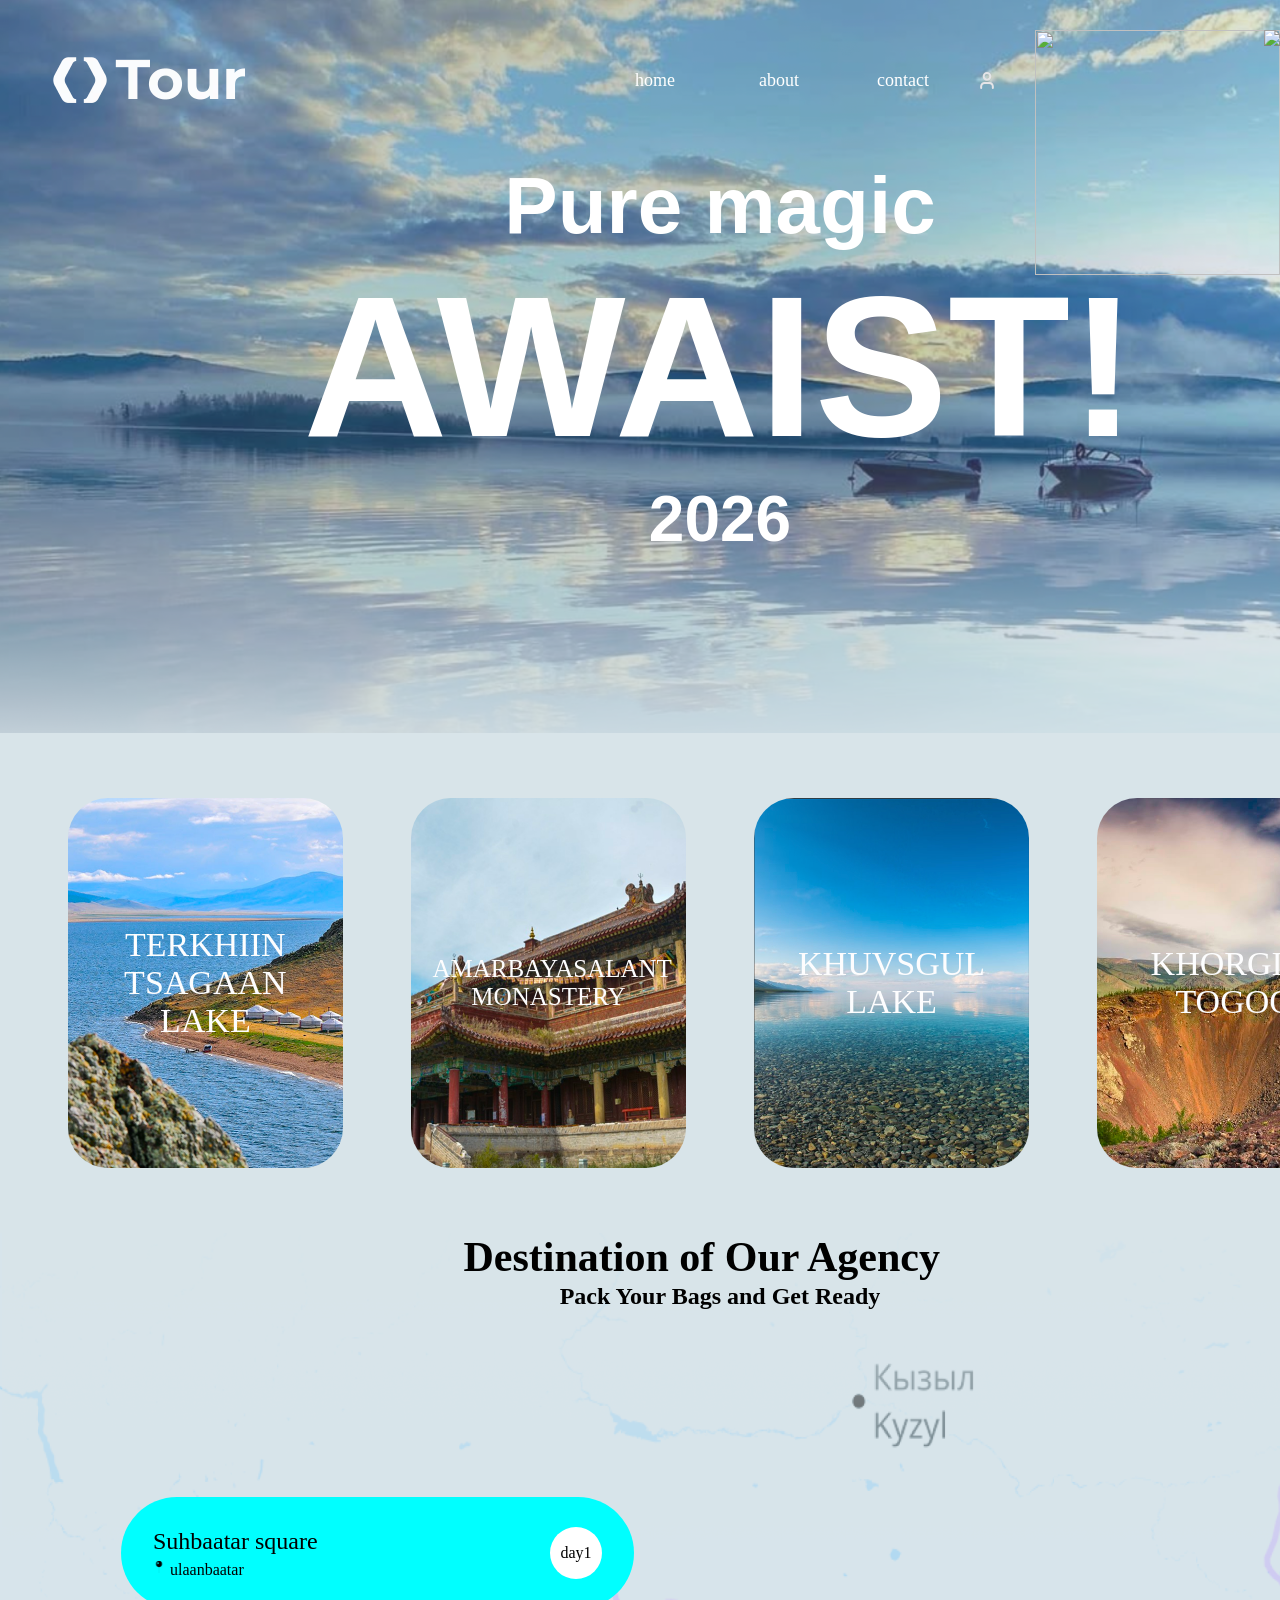
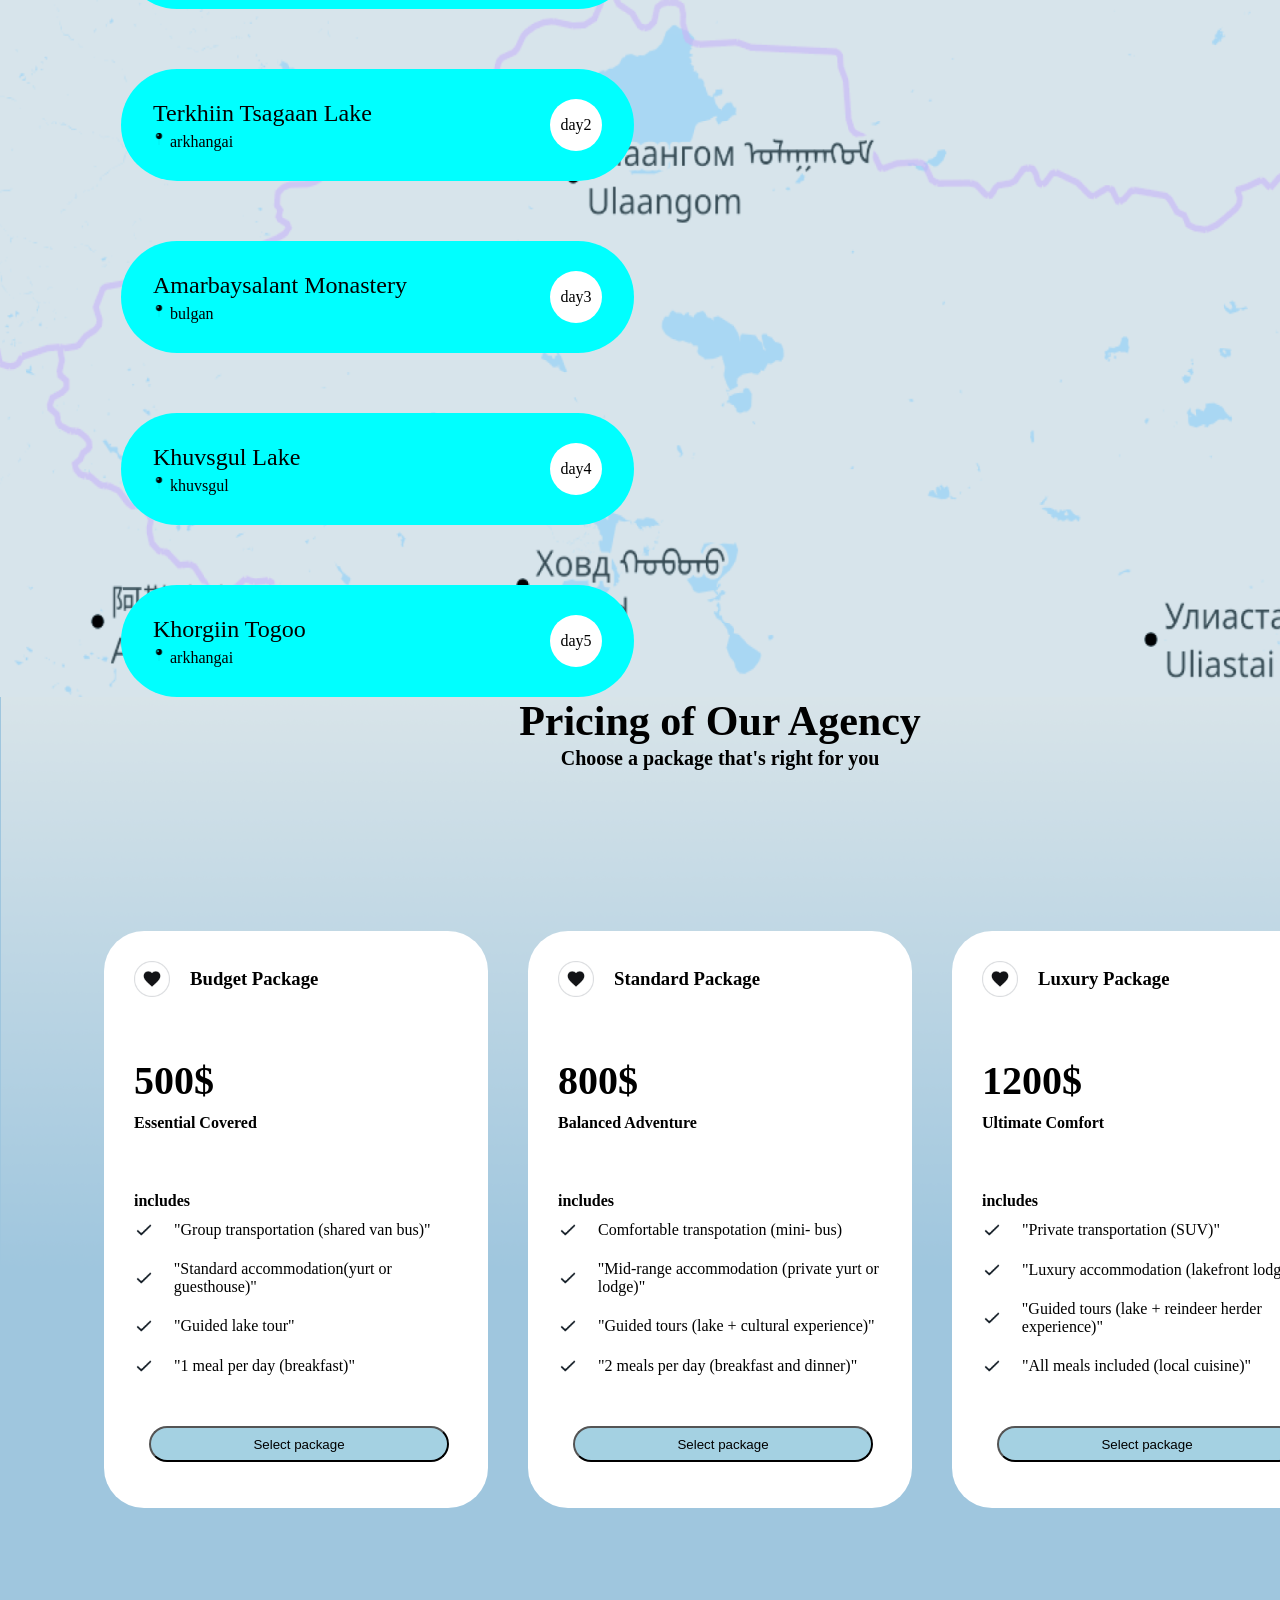
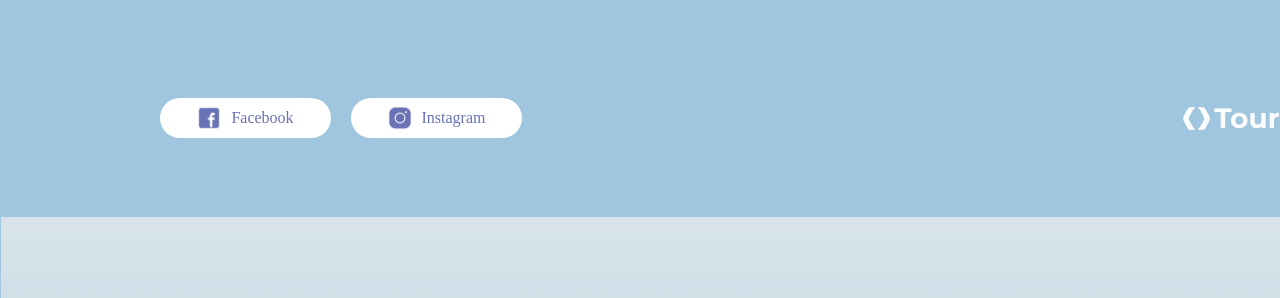
==== pinetour.html @ 8bbb851c "nemsen faluu 4.28" ====
<!DOCTYPE html>
<html lang="en">
<head>
    <meta charset="UTF-8">
    <meta name="viewport" content="width=device-width, initial-scale=1.0">
    <title>pinetour</title>
    <link rel="stylesheet" href="pinetour.css">
</head>
<body>
    <section class="header">
        <div class="content">
            <img src="zurag/pinetour-logo.webp" alt="pineTour Logo">
            <div class="text">
                <span class="child">home</span>
                <span class="child">about</span>
                <span class="child">contact</span>
                <img src="zurag/header-user.svg" alt="header-user">
            </div>
            <div class="useg">En</div>
            </div>
            <div class="center">
                <h3 class="pure">Pure magic</h3>
                <h1 class="awaist">AWAIST!</h1>
                <h4 class="da">2026</h4>
            </div>
        </div>
    </section>
    <section>
        <div class="cart-image">
            <div class="cart" id="cart1">
                <h3 class="ter">TERKHIIN TSAGAAN LAKE</h3>
            </div>
            <div class="cart" id="cart2">
                <h3 class="ter1">AMARBAYASALANT MONASTERY</h3>
            </div>
            <div class="cart" id="cart3">
                <h3 class="ter">KHUVSGUL LAKE</h3>
            </div>
            <div class="cart" id="cart4">
                <h3 class="ter">KHORGIIN TOGOO</h3>
            </div>
        </div>
    </section>
    <section class="map">
        <div class="road">
            <h3 class="title">Destination of Our Agency</h3>
            <h5 class="subtitle">Pack Your Bags and Get Ready</h5>
        </div>
        <div class="gazar">
            <div id="bairshil-name">
                 <div class="name">
                    <span class="aimag">Suhbaatar square</span>
                    <div class="hayg">
                        <img src="zurag2/Icon Container 2.png" class="icon-container">
                        <p>ulaanbaatar</p>
                    </div>
                </div>
                <div class="day">day1</div>
                <img src="zurag2/Frame.png" class="Frame">
            </div>
        </div>
            <div class="gazar">
                <div id="bairshil-name">
                    <div class="name">
                        <span class="aimag">Terkhiin Tsagaan Lake</span>
                        <div class="hayg">
                            <img src="zurag2/Icon Container 2.png" class="icon-container">
                            <p>arkhangai</p>
                        </div>
                    </div>
                    <div class="day">day2</div>
                    <img src="zurag2/Frame1.png" class="Frame1">
                </div>
             </div>
            <div class="gazar">
                <div id="bairshil-name">
                    <div class="name">
                        <span class="aimag">Amarbaysalant Monastery</span>
                        <div class="hayg">
                            <img src="zurag2/Icon Container 2.png" class="icon-container">
                            <p>bulgan</p>
                            </div>
                        </div>
                        <div class="day">day3</div>
                        <img src="zurag2/Frame4.png" class="Frame4">
                    </div>
                </div>
            <div class="gazar">
                <div id="bairshil-name">
                    <div class="name">
                        <span class="aimag">Khuvsgul Lake</span>
                        <div class="hayg">
                            <img src="zurag2/Icon Container 2.png" class="icon-container">
                             <p>khuvsgul</p>
                            </div>
                        </div>
                        <div class="day">day4</div>
                        <img src="zurag2/Frame2.png" class="Frame2">
                    </div>
                </div>
            <div class="gazar">
                <div id="bairshil-name">
                    <div class="name">
                        <span class="aimag">Khorgiin Togoo</span>
                        <div class="hayg">
                            <img src="zurag2/Icon Container 2.png" class="icon-container">
                            <p>arkhangai</p>
                            </div>
                        </div>
                    <div class="day">day5</div>
                    <img src="zurag2/Frame 3.png" class="Frame3">
                </div>
            </div>
    </section> 
    <section>
        <div class="pricing">
            <div class="une">
                <h2 class="une-gazar">Pricing of Our Agency</h2>
                <h5 class="une-map">Choose a package that's right for you</h5>
            </div>
            <div class="pricing-card">
            <div class="sell">
                <div class="budget">
                    <img src="zurag3/IconButton 1.png" class="IconButton">
                    <h3>Budget Package</h3>
                </div>
                <div class="dollar">
                    <h3 class="dollar1">500$</h3>
                    <h6 class="dollar2">Essential Covered</h6>
                </div>
                <div class="jagsaalt">
                    <h4>includes</h4>
                    <ul class="includes">
                        <li class="includes1"> <img src="zurag3/check.png" class="check">
                             "Group transportation (shared van bus)" 
                        <li class="includes1"> <img src="zurag3/check.png" class="check">
                             "Standard accommodation(yurt or guesthouse)"</li>
                        <li class="includes1"><img src="zurag3/check.png" class="check"> 
                            "Guided lake tour" </li>
                        <li class="includes1">  <img src="zurag3/check.png" class="check">
                             "1 meal per day (breakfast)"   </li>
                        </li>
                    </ul>
                </div>
                <button class="button">Select package</button>
            </div>
            <div class="sell">
                 <div class="budget">
                    <img src="zurag3/IconButton 1.png" class="IconButton">
                    <h3>Standard Package</h3>
                </div>
                <div class="dollar">
                    <h3 class="dollar1">800$</h3>
                    <h6 class="dollar2">Balanced Adventure</h6>
                </div>
                <div class="jagsaalt">
                    <h4>includes</h4>
                    <ul class="includes">
                        <li class="includes1">
                            <img src="zurag3/check.png" class="check">
                             Comfortable transpotation (mini- bus) 
                        <li class="includes1"> <img src="zurag3/check.png" class="check"> 
                            "Mid-range accommodation (private yurt or lodge)"</li>
                        <li class="includes1"> <img src="zurag3/check.png" class="check">
                             "Guided tours (lake + cultural experience)"</li>
                        <li class="includes1"> <img src="zurag3/check.png" class="check">
                             "2 meals per day (breakfast and dinner)"   </li> 
                           
                        </li>
                    </ul>
                </div>
                <button class="button">Select package</button>
            </div>
            <div class="sell">
                 <div class="budget">
                    <img src="zurag3/IconButton 1.png" class="IconButton">
                    <h3>Luxury Package</h3>
                </div>
                <div class="dollar">
                    <h3 class="dollar1">1200$</h3>
                    <h6 class="dollar2">Ultimate Comfort</h6>
                </div>
                <div class="jagsaalt">
                    <h4>includes</h4>
                    <ul class="includes">
                        <li class="includes1"><img src="zurag3/check.png" class="check">
                             "Private transportation (SUV)" 
                        <li class="includes1"> <img src="zurag3/check.png" class="check"> 
                            "Luxury accommodation (lakefront lodge)"
                        <li class="includes1"> <img src="zurag3/check.png" class="check">
                             "Guided tours (lake + reindeer herder experience)" </li>
                        <li class="includes1"> <img src="zurag3/check.png" class="check">
                             "All meals included (local cuisine)"  
                             
                        </li>
                    </ul>
                </div>
                <button class="button">Select package</button>
            </div>
        </div>
        <div class="footer">
            <div class="social">
            <img src="zurag3/Facebook Icon.png" class="Facebook">
            <span>Facebook</span></div>
             <div class="social">
            <img src="zurag3/Instagram Icon.png" class="Instagram">
            <span>Instagram</span>
        </div> <img src="zurag/pinetour-logo.webp" class="pinetour-logo">
        </div>  
     </div> 
    </section>
    </section>
</body>
</html>
---- pinetour.css ----
* {
  margin: 0;
  padding: 0;
  box-sizing: border-box;
}
.header {
  background-image: url(zurag/HeroImage.png);
  width: 1440px;
  height: 733px;
}
.content {
  display: flex;
  justify-content: space-between;
  align-items: center;
  padding: 45px;
}
.pinetour-logo {
  width: 101px;
  height: 35px;
}
.text {
  display: flex;
  gap: 24px;
}
.child {
  width: 100px;
  color: white;
  font-size: 18px;
  text-align: center;
}
.useg {
  width: 40px;
  height: 40px;
  font-size: 14px;
  border-radius: 40px;
  background-color: white;
  justify-content: center;
  align-items: center;
  display: flex;
}
.center {
  display: flex;
  justify-content: center;
  align-items: center;
  flex-direction: column;
}
.pure {
  font-size: 80px;
  color: white;
  font-family: Verdana, Geneva, Tahoma, sans-serif;
}
.awaist {
  font-size: 200px;
  color: white;
  font-family: Verdana, Geneva, Tahoma, sans-serif;
}
.da {
  font-size: 64px;
  color: white;
  font-family: Verdana, Geneva, Tahoma, sans-serif;
}
.cart-image {
  background-image: url(zurag/Location\ image.png);
  width: 1440px;
  height: 500px;
  display: flex;
  align-items: center;
  justify-content: space-evenly;
}
.cart {
  width: 275.49px;
  height: 370px;
  background-size: cover;
  border-radius: 40px;
  display: flex;
  align-items: center;
  justify-content: center;
}
.cart:hover {
  filter: brightness(0.5);
  box-shadow:
    -8px 8px 0 0 #29728b40,
    8px 8px 0 0 #29728b40;
}
#cart1 {
  background-image: url(zurag1/1.png);
}
#cart2 {
  background-image: url(zurag1/2.png);
}
#cart3 {
  background-image: url(zurag1/3.png);
}
#cart4 {
  background-image: url(zurag1/4.png);
}
.ter {
  width: 232px;
  font-size: 34px;
  color: #fdfdfe;
  font-weight: 400;
  text-align: center;
}
.ter1 {
  width: 232px;
  font-size: 25px;
  color: #fdfdfe;
  font-weight: 400;
  text-align: center;
}
.map {
  background-image: url(zurag/Roadmap\ image.png);
  width: 1440px;
}
.road {
  height: 204px;
  display: flex;
  flex-direction: column;
  align-items: center;
}
.title {
  font-size: 42px;
  width: 513px;
  height: 50px;
}
.subtitle {
  font-size: 24px;
}
.gazar {
  margin: 60px 121px 0;
}

#bairshil-name {
  width: 513px;
  height: 112px;
  border-radius: 120px;
  justify-content: space-between;
  border: 2px solid transparent;
  background-color: aqua;
  display: flex;
  align-items: center;
  padding: 30px;
}
#bairshil-name:hover {
  border: 2px solid bisque;
}
#bairshil-name:hover.Frame {
  display: block;
}

.Frame {
  position: absolute;
  right: 10px;
  top: 450px;
  display: none;
}
.Frame1 {
  position: absolute;
  right: 0px;
  top: 30px;
}
.Frame2 {
  position: absolute;
  right: 0%;
  top: 30px;
}
.Frame3 {
  position: absolute;
  right: 0%;
  top: 30px;
}
.Frame4 {
  width: 245px;
  height: 245px;
  position: absolute;
  right: 0%;
  top: 30px;
}
.name {
  display: flex;
  flex-direction: column;
  gap: 6px;
}
.aimag {
  font-size: 24px;
}
.hayg {
  display: flex;
  gap: 5px;
}
.icon-container {
  width: 12px;
  height: 12px;
}
.day {
  background-color: white;
  width: 52px;
  height: 52px;
  border-radius: 50px;
  display: flex;
  justify-content: center;
  align-items: center;
}

.span {
  width: 300px;
  font-size: 400px;
}
.pricing {
  background-image: url("zurag/Price&Footer image.png");
  width: 1440px;
}
.une {
  height: 204px;
  display: flex;
  flex-direction: column;
  align-items: center;
}
.une-gazar {
  font-size: 42px;
  height: 50px;
}
.une-map {
  font-size: 20px;
}
.pricing-card {
  display: flex;
  justify-content: center;
  gap: 40px;
  padding: 30px;
}
.sell {
  width: 384px;
  height: 577px;
  background-color: white;
  border-radius: 40px;
}
.sell:hover {
  box-shadow:
    -8px 8px 0 0 #29728b40,
    8px 8px 0 0 #29728b40;
}
.sell:hover .button {
  background-color: black;
  color: white;
}
.budget {
  display: flex;
  align-items: center;
  gap: 20px;
  padding: 30px;
}
.IconButton {
  width: 36px;
  height: 36px;
}
.dollar {
  display: flex;
  flex-direction: column;
  padding: 30px;
  gap: 10px;
}
.dollar1 {
  font-size: 40px;
}
.dollar2 {
  font-size: 16px;
}
.jagsaalt {
  display: flex;
  flex-direction: column;
  gap: 10px;
  padding: 30px;
}
.check {
  width: 20px;
  height: 20px;
}
.includes {
  display: flex;
  flex-direction: column;
  gap: 20px;
}
.includes1 {
  display: flex;
  align-items: center;
  column-gap: 20px;
}
.button {
  width: 300px;
  height: 36px;
  border-radius: 9999px;
  background-color: #a4d1e2;
  margin-left: 45px;
  margin-top: 20px;
}
.footer {
  padding: 160px;
  display: flex;
  align-items: center;
  column-gap: 20px;
}
.social {
  width: 171px;
  height: 40px;
  border-radius: 9999px;
  background-color: white;
  color: #6972b5;
  display: flex;
  align-items: center;
  justify-content: center;
  column-gap: 10px;
}
.Facebook {
  width: 24px;
  height: 24px;
}
.Instagram {
  width: 24px;
  height: 24px;
}
.pinetour-logo {
  width: 101px;
  height: 35px;
  margin-left: auto;
}
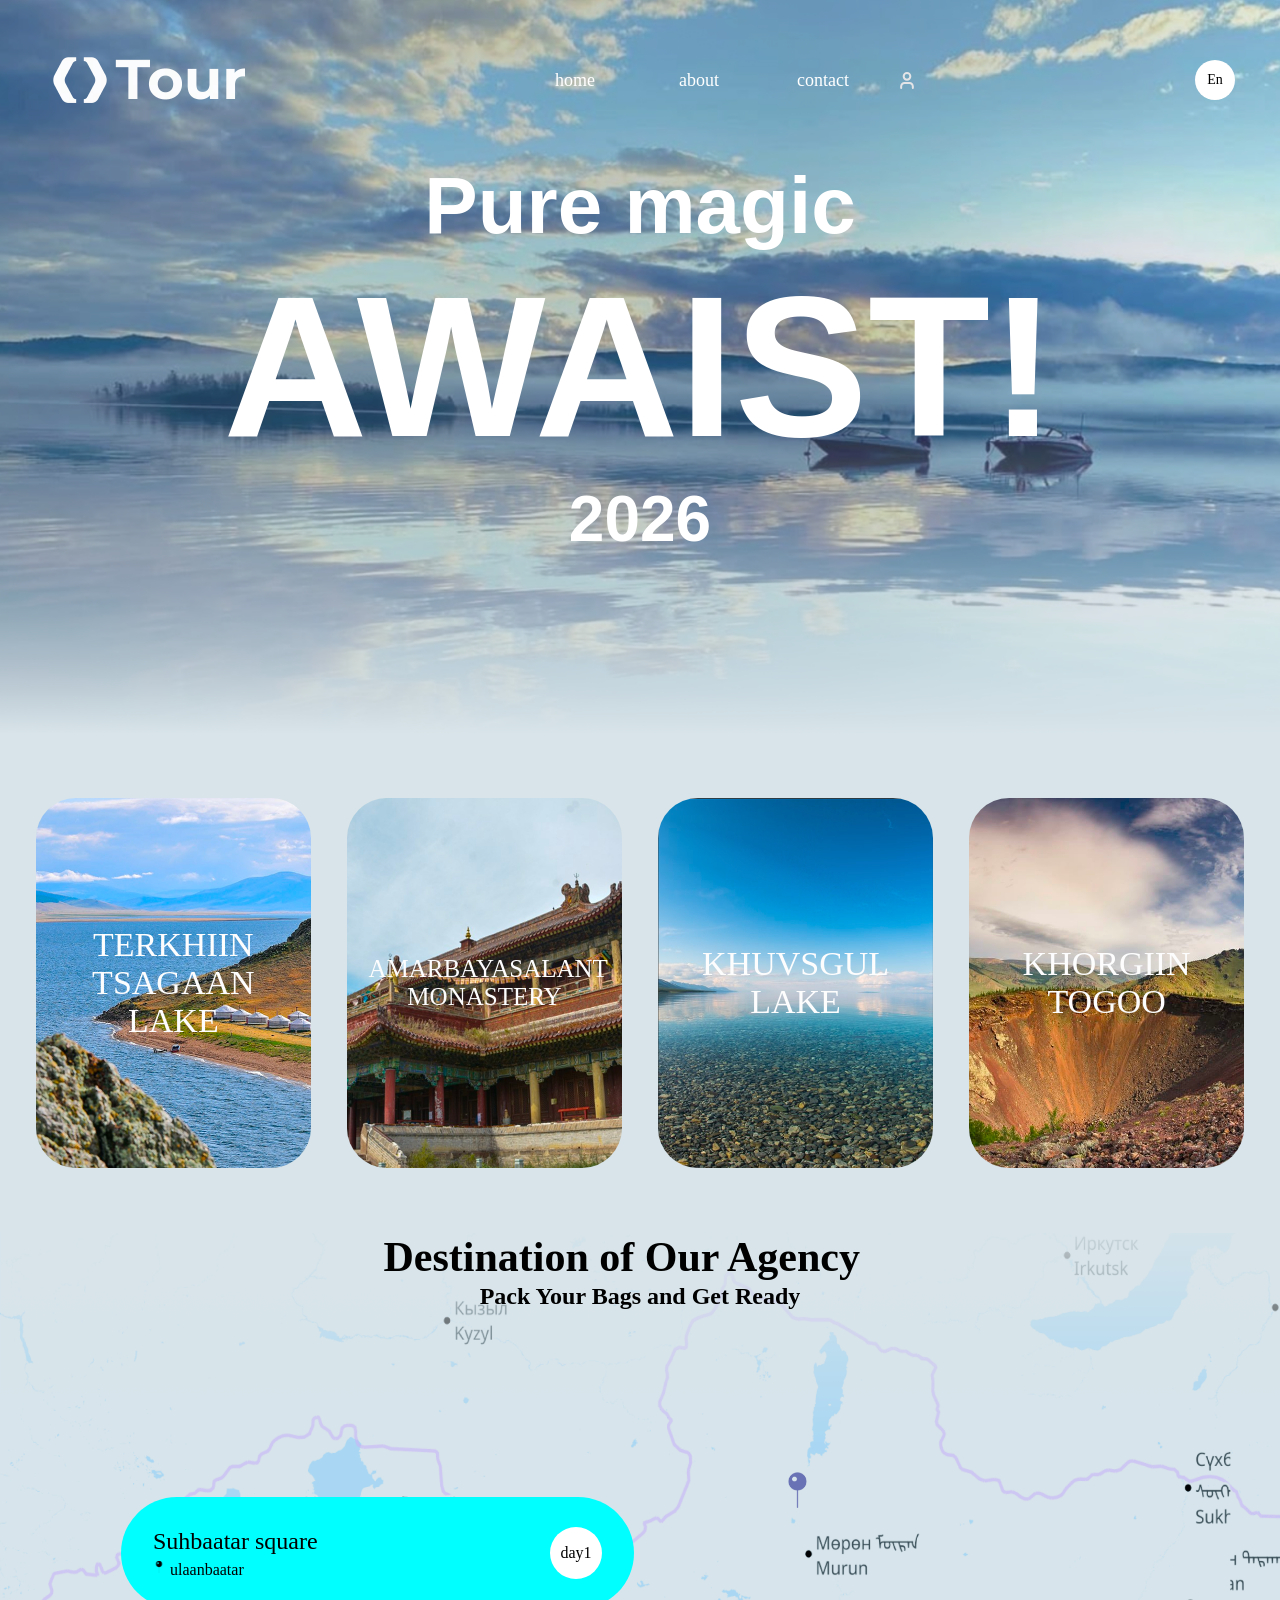
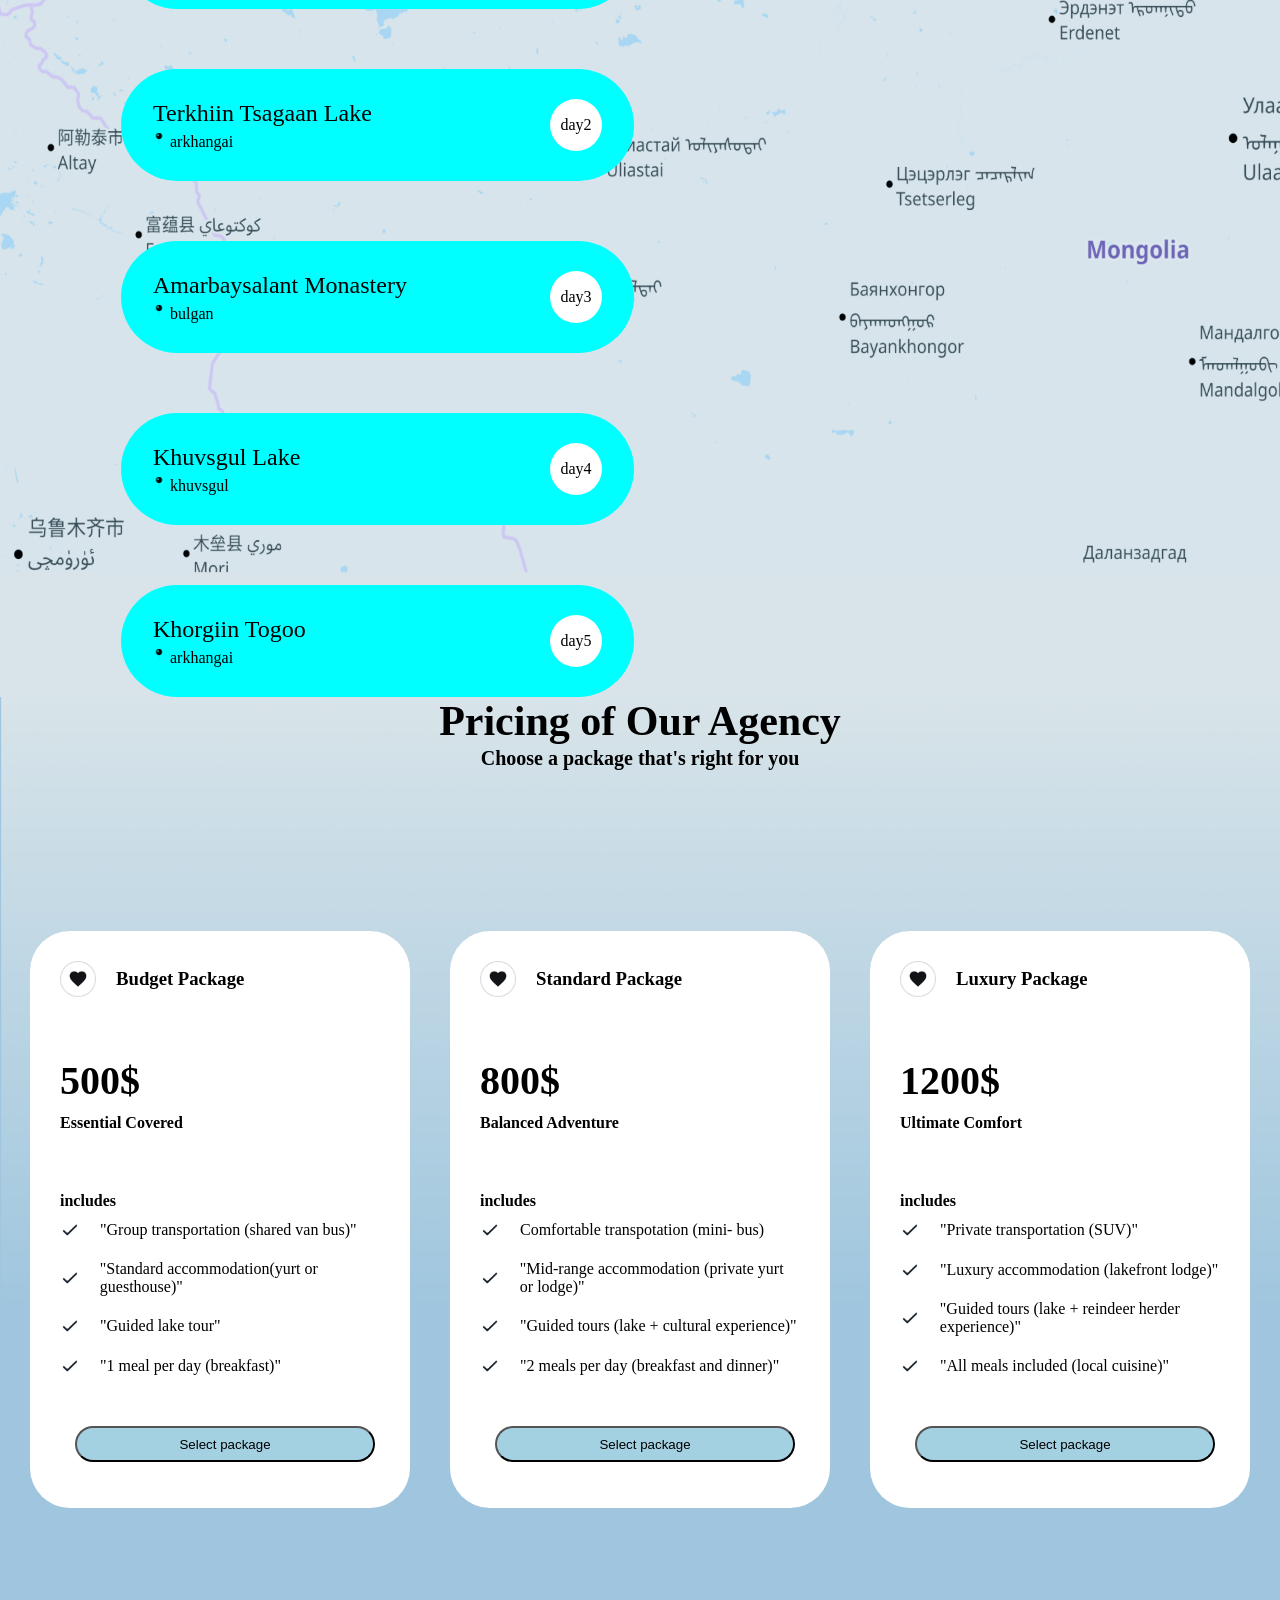
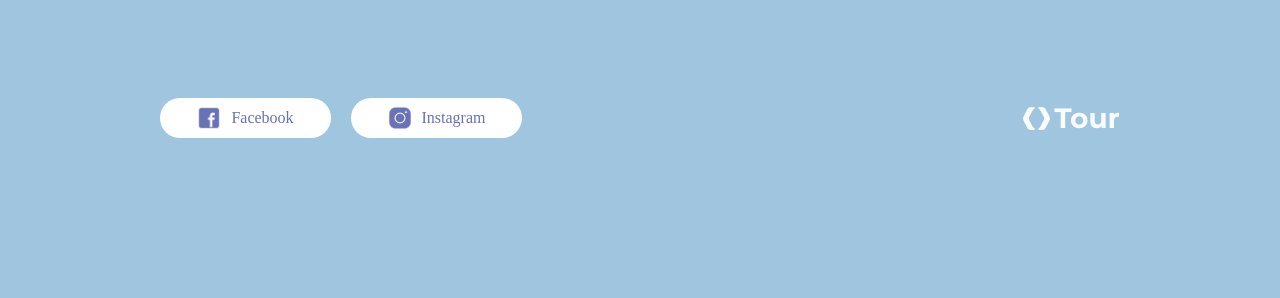
==== commit 01d39500: "pinetour duuslaa" ====
--- a/pinetour.html
+++ b/pinetour.html
@@ -56,7 +56,7 @@
                     </div>
                 </div>
                 <div class="day">day1</div>
-                <img src="zurag2/Frame.png" class="Frame">
+                <img src="zurag2/suhbaatar.png" class="suhbaatar">
             </div>
         </div>
             <div class="gazar">
@@ -69,7 +69,7 @@
                         </div>
                     </div>
                     <div class="day">day2</div>
-                    <img src="zurag2/Frame1.png" class="Frame1">
+                    <img src="zurag2/terhiin tsagaan nuur.png" class="terhiin">
                 </div>
              </div>
             <div class="gazar">
@@ -82,7 +82,7 @@
                             </div>
                         </div>
                         <div class="day">day3</div>
-                        <img src="zurag2/Frame4.png" class="Frame4">
+                        <img src="zurag2/amgalan hiid.png" class="amgalan">
                     </div>
                 </div>
             <div class="gazar">
@@ -95,7 +95,7 @@
                             </div>
                         </div>
                         <div class="day">day4</div>
-                        <img src="zurag2/Frame2.png" class="Frame2">
+                        <img src="zurag2/huvsgul.png" class="huvsgul">
                     </div>
                 </div>
             <div class="gazar">
@@ -108,7 +108,7 @@
                             </div>
                         </div>
                     <div class="day">day5</div>
-                    <img src="zurag2/Frame 3.png" class="Frame3">
+                    <img src="zurag2/horgiin togoo.png" class="horgiin">
                 </div>
             </div>
     </section> 
--- a/pinetour.css
+++ b/pinetour.css
@@ -5,8 +5,9 @@
 }
 .header {
   background-image: url(zurag/HeroImage.png);
-  width: 1440px;
+  width: 100vw;
   height: 733px;
+  background-size: cover;
 }
 .content {
   display: flex;
@@ -61,11 +62,12 @@
 }
 .cart-image {
   background-image: url(zurag/Location\ image.png);
-  width: 1440px;
+  width: 100vw;
   height: 500px;
   display: flex;
   align-items: center;
   justify-content: space-evenly;
+  background-size: cover;
 }
 .cart {
   width: 275.49px;
@@ -110,7 +112,8 @@
 }
 .map {
   background-image: url(zurag/Roadmap\ image.png);
-  width: 1440px;
+  width: 100vw;
+  background-size: cover;
 }
 .road {
   height: 204px;
@@ -142,40 +145,54 @@
   padding: 30px;
 }
 #bairshil-name:hover {
-  border: 2px solid bisque;
-}
-#bairshil-name:hover.Frame {
-  display: block;
+  border: 2px solid red;
 }
 
-.Frame {
+.suhbaatar {
+ position: absolute;
+  right: 450px;
+  top: 1200px;
+  display: none;
+}
+#bairshil-name:hover .suhbaatar {
+  display: block;
+}
+.terhiin {
   position: absolute;
-  right: 10px;
-  top: 450px;
-  display: none;
-}
-.Frame1 {
+  right: 140px;
+  top: 1350px;
+  display: none;
+}
+#bairshil-name:hover .terhiin {
+  display: block;
+}
+.amgalan {
   position: absolute;
-  right: 0px;
-  top: 30px;
-}
-.Frame2 {
+  right: 450px;
+  top: 1550px;
+  display: none;
+}
+#bairshil-name:hover .amgalan {
+  display: block;
+}
+.huvsgul {
   position: absolute;
-  right: 0%;
-  top: 30px;
-}
-.Frame3 {
+  right: 150px;
+  top: 1860px;
+  display: none;
+}
+#bairshil-name:hover .huvsgul {
+  display: block;
+}
+.horgiin {
   position: absolute;
-  right: 0%;
-  top: 30px;
-}
-.Frame4 {
-  width: 245px;
-  height: 245px;
-  position: absolute;
-  right: 0%;
-  top: 30px;
-}
+  right: 450px;
+  display: none;
+}
+#bairshil-name:hover .horgiin {
+  display: block;
+}
+
 .name {
   display: flex;
   flex-direction: column;
@@ -208,7 +225,8 @@
 }
 .pricing {
   background-image: url("zurag/Price&Footer image.png");
-  width: 1440px;
+  width: 100vw;
+  background-size: cover;
 }
 .une {
   height: 204px;
